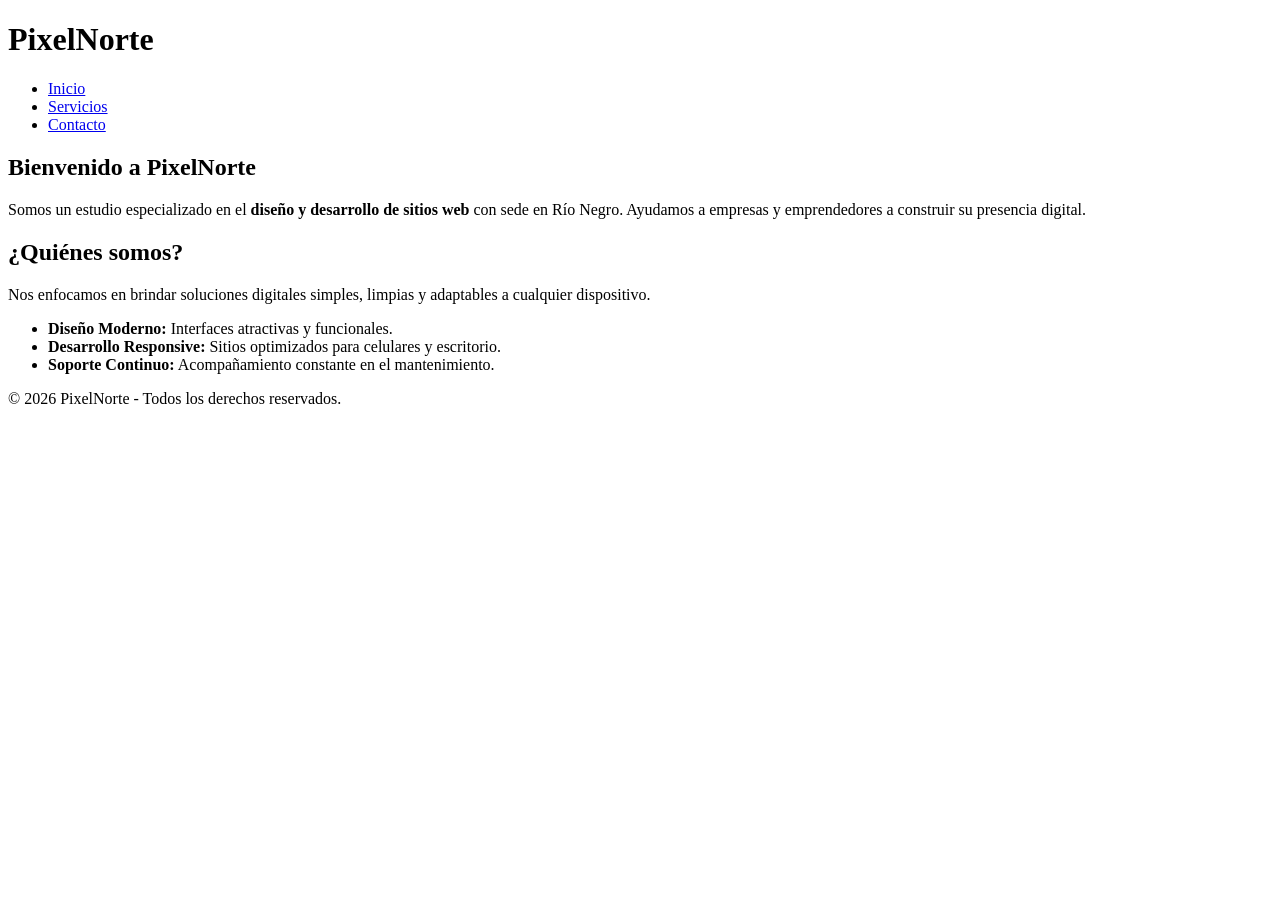
==== index.html @ 3e50b7d4 "Agregar estructura HTML de la Página de Inicio." ====
<!DOCTYPE html>
<html lang="es">
<head>
  <meta charset="UTF-8">
  <meta name="viewport" content="width=device-width, initial-scale=1.0">
  <title>PixelNorte - Inicio</title>
  <link rel="stylesheet" href="style.css">
</head>
<body>

  <header id="site-header">
    <h1>PixelNorte</h1>
    <nav id="nav-principal">
      <ul>
        <li><a href="index.html">Inicio</a></li>
        <li><a href="servicios.html">Servicios</a></li>
        <li><a href="contacto.html">Contacto</a></li>
      </ul>
    </nav>
  </header>

  <main>
    <section id="bienvenida">
      <h2>Bienvenido a PixelNorte</h2>
      <p>Somos un estudio especializado en el <strong>diseño y desarrollo de sitios web</strong> con sede en Río Negro. Ayudamos a empresas y emprendedores a construir su presencia digital.</p>
    </section>

    <section id="quienes-somos">
      <h2>¿Quiénes somos?</h2>
      <p>Nos enfocamos en brindar soluciones digitales simples, limpias y adaptables a cualquier dispositivo.</p>
      <ul>
        <li><strong>Diseño Moderno:</strong> Interfaces atractivas y funcionales.</li>
        <li><strong>Desarrollo Responsive:</strong> Sitios optimizados para celulares y escritorio.</li>
        <li><strong>Soporte Continuo:</strong> Acompañamiento constante en el mantenimiento.</li>
      </ul>
    </section>
  </main>

  <footer id="site-footer">
    <p>&copy; 2026 PixelNorte - Todos los derechos reservados.</p>
  </footer>

</body>
</html>
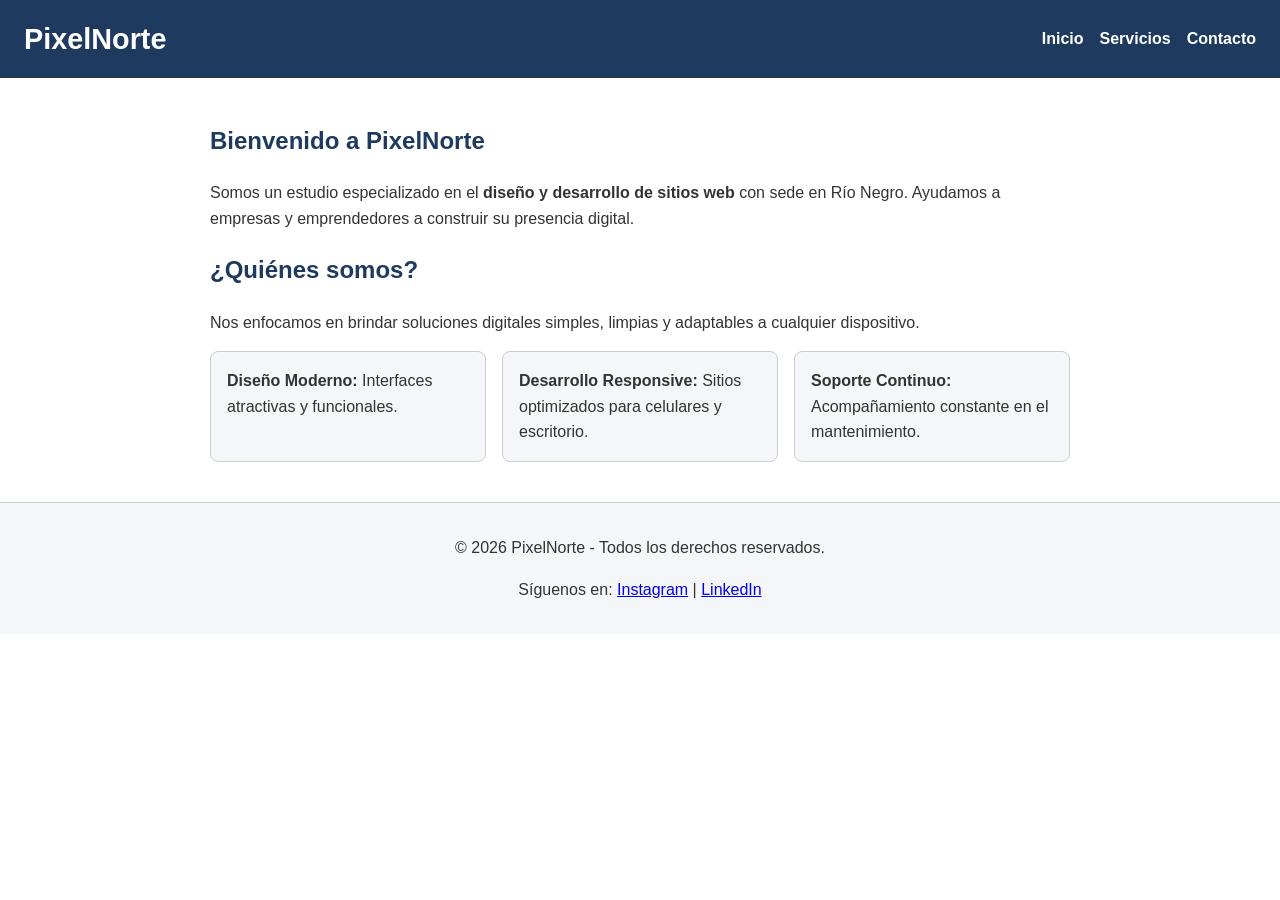
==== commit b055d6ab: "Agregar enlaces a Redes Sociales en el footer de Inicio" ====
--- a/index.html
+++ b/index.html
@@ -38,6 +38,7 @@
 
   <footer id="site-footer">
     <p>&copy; 2026 PixelNorte - Todos los derechos reservados.</p>
+    <p>Síguenos en: <a href="#">Instagram</a> | <a href="#">LinkedIn</a></p>
   </footer>
 
 </body>
--- a/style.css
+++ b/style.css
@@ -0,0 +1,164 @@
+* {
+ box-sizing: border-box;
+ }
+
+body { 
+   font-family: Arial, Helvetica, sans-serif; 
+   line-height: 1.6;  
+   color: #333333; 
+   margin: 0; 
+   padding: 0; 
+   display: grid; 
+   grid-template-columns: 1fr; 
+   gap: 24px; 
+}
+
+h1, h2 { 
+  color: #1E3A5F; 
+} 
+
+h1 { 
+  margin: 0; 
+  font-size: 1.8rem; 
+}
+
+#site-header { 
+  background-color: #1E3A5F; 
+  color: #ffffff; 
+  padding: 16px 24px; 
+}
+
+#site-header h1 { 
+  color: #ffffff; 
+}
+
+#nav-principal ul { 
+  list-style: none; 
+  padding: 0; 
+  margin: 12px 0 0 0; 
+  display: flex; 
+  flex-direction: column; 
+  gap: 8px; 
+}
+
+#nav-principal a { 
+  color: #ffffff; 
+  text-decoration: none; 
+  font-weight: bold; 
+}
+
+#nav-principal a:hover { 
+  color: #E65100; 
+}
+
+main { 
+  padding: 0 20px; 
+  max-width: 900px; 
+  margin: 0 auto; 
+  width: 100%; 
+} 
+
+#quienes-somos ul { 
+  display: flex; 
+  flex-wrap: wrap; 
+  gap: 16px; 
+  list-style: none; 
+  padding: 0; 
+}
+
+#quienes-somos li { 
+  border: 1px solid #CCCCCC; 
+  border-radius: 8px; 
+  padding: 16px; 
+  flex: 1 1 200px; 
+  background-color: #F4F6F9; 
+}
+
+#tabla-servicios { 
+  width: 100%; 
+  border-collapse: collapse; 
+  margin: 16px 0; 
+}
+
+#tabla-servicios th, 
+#tabla-servicios td { 
+  padding: 12px; 
+  border: 1px solid #CCCCCC; 
+  text-align: left; 
+}
+
+#tabla-servicios th { 
+  background-color: #1E3A5F; 
+  color: #ffffff; 
+} 
+
+#tabla-servicios tbody tr:nth-child(even) { 
+  background-color: #F4F6F9; 
+}
+
+#formulario-contacto { 
+  display: grid; 
+  grid-template-columns: 1fr; 
+  gap: 16px; 
+} 
+
+#formulario-contacto label { 
+  display: block; 
+  font-weight: bold; 
+  margin-bottom: 4px; 
+}
+
+#formulario-contacto input[type="text"], 
+#formulario-contacto input[type="email"], 
+#formulario-contacto input[type="tel"], 
+#formulario-contacto select, 
+#formulario-contacto textarea { 
+  width: 100%; 
+  padding: 8px; 
+  border: 1px solid #CCCCCC; 
+  border-radius: 4px; 
+}
+
+#formulario-contacto button { 
+  background-color: #1E3A5F; 
+  color: #ffffff; 
+  border: none; 
+  padding: 12px 20px; 
+  border-radius: 4px; 
+  cursor: pointer; 
+  font-size: 1rem; 
+  font-weight: bold; 
+} 
+
+#formulario-contacto button:hover { 
+  background-color: #E65100; 
+}
+
+#site-footer { 
+  background-color: #F4F6F9; 
+  text-align: center; 
+  padding: 16px; 
+  border-top: 1px solid #CCCCCC; 
+} 
+
+@media (min-width: 700px) { 
+  #site-header { 
+    display: flex; 
+    justify-content: space-between; 
+    align-items: center; 
+   }
+
+   #nav-principal ul { 
+     flex-direction: row; 
+     gap: 16px; 
+     margin: 0; 
+   } 
+   
+   #formulario-contacto { 
+     grid-template-columns: 1fr 1fr; 
+   } 
+ 
+   #formulario-contacto .campo-ancho { 
+   grid-column: 1 / -1; 
+   } 
+}
